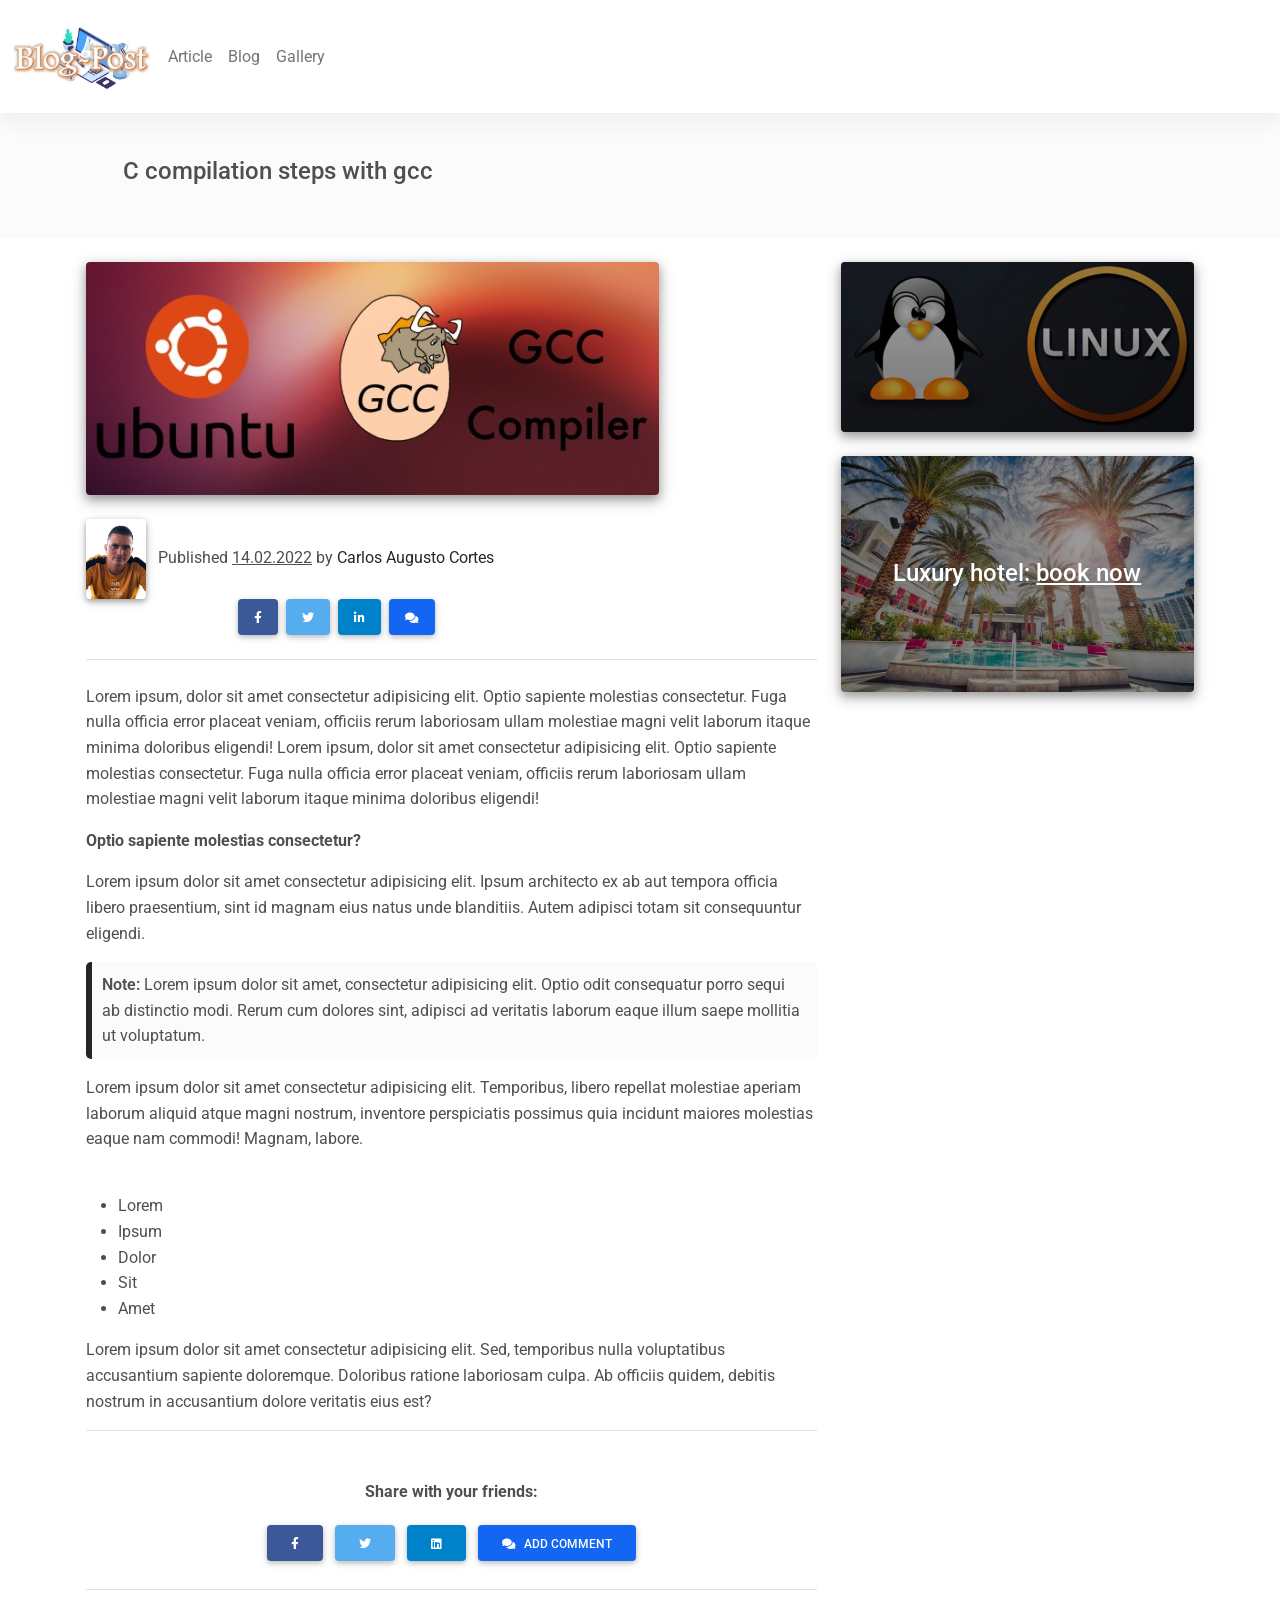
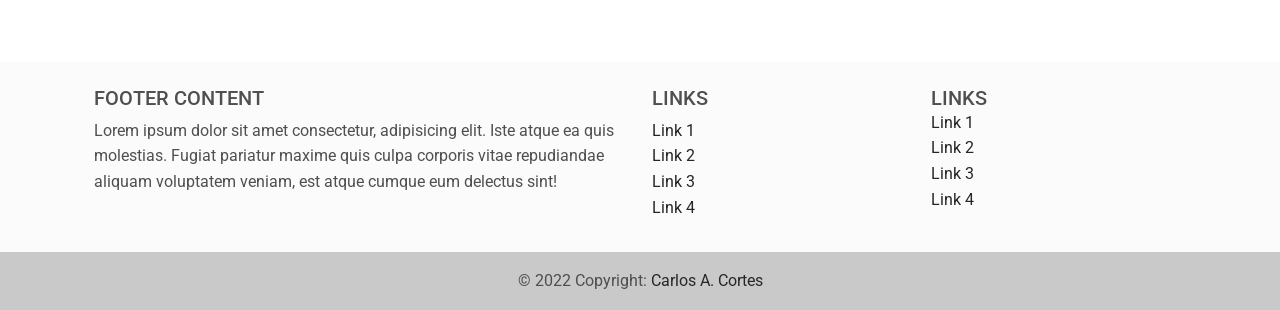
==== blog_gcc_compiler.html @ 5aae72ee "file Actualiced" ====
<!DOCTYPE html>
<html lang="en">

<head>
    <meta charset="UTF-8" />
    <meta name="viewport" content="width=device-width, initial-scale=1, shrink-to-fit=no" />
    <meta http-equiv="x-ua-compatible" content="ie=edge" />
    <title>Blog-Post</title>
    <!-- MDB icon -->
    <link rel="icon" href="img/mdb-favicon.ico" type="image/x-icon" />
    <!-- Font Awesome -->
    <link rel="stylesheet" href="https://use.fontawesome.com/releases/v5.11.2/css/all.css" />
    <!-- Google Fonts Roboto -->
    <link rel="stylesheet" href="https://fonts.googleapis.com/css2?family=Roboto:wght@300;400;500;700&display=swap" />
    <!-- MDB -->
    <link rel="stylesheet" href="css/mdb.min.css" />
    <link rel="stylesheet" href="css/local.css">
    <!-- Custom styles -->
    <style></style>
</head>

<body>
    <header>
        <!-- Navbar -->
        <nav class="navbar navbar-expand-lg navbar-light bg-white fixed-top">
            <img class="iconpost" src="img/iconblog.jpg" height="16" alt="logoblog" loading="lazy">
            <div class="container cont-local">
                <button class="navbar-toggler" type="button" data-toggle="collapse" data-target="#navbarExample01"
                    aria-controls="navbarExample01" aria-expanded="false" aria-label="Toggle navigation">
                    <span class="navbar-toggler-icon"></span>
                </button>
                <div class="collapse navbar-collapse" id="navbarExample01">
                    <ul class="navbar-nav mr-auto mb-2 mb-lg-0">
                        <li class="nav-item active">
                            <a class="nav-link" href="index.html">Article</a>
                        </li>
                        <li class="nav-item">
                            <a class="nav-link" href="post.html">Blog</a>
                        </li>
                        <li class="nav-item">
                            <a class="nav-link" href="#">Gallery</a>
                        </li>
                    </ul>
                </div>
            </div>
        </nav>
        <!-- Navbar -->

        <!-- Jumbotron -->
        <div class="p-5 bg-light" style="margin-top: 80px;">
            <h1 class="my-1 h4 localh1">C compilation steps with gcc</h1>
        </div>
        <!-- Jumbotron -->
    </header>

    <!-- Main layout -->
    <main class="my-4">
        <div class="container">
            <div class="row">
                <div class="col-lg-8 mb-4">
                    <!-- Post Data -->
                    <section id="post" class="border-bottom mb-4">
                        <img src="img/i1.jpg" alt="Feature image" class="img-fluid shadow-2-strong rounded mb-4" />
                        <div class="row align-items-center mb-4">
                            <div class="col-md-7 text-center text-lg-left mb-3 m-lg-0">
                                <img src="img/foto_Cortes.jpg" alt="Avatar" class="rounded shadow-1-strong mr-2" height="80" />
                                <span>Published <u>14.02.2022</u> by</span>
                                <a href="#" class="text-dark">Carlos Augusto Cortes</a>
                            </div>
                            <div class="col-md-6 text-center text-lg-right">
                                
                                <!-- Facebook -->
                                <a class="btn btn-primary px-3 mr-1" style="background-color: #3b5998;" href="#!"
                                    role="button"><i class="fab fa-facebook-f"></i></a>

                                <!-- Twitter -->
                                <a class="btn btn-primary px-3 mr-1" style="background-color: #55acee;" href="#!"
                                    role="button"><i class="fab fa-twitter"></i></a>

                                <!-- Linkedin -->
                                <a class="btn btn-primary px-3 mr-1" style="background-color: #0082ca;" href="#!"
                                    role="button"><i class="fab fa-linkedin-in"></i></a>

                                <!-- Comments -->
                                <a type="button" class="btn btn-primary px-3 mr-1">
                                    <i class="fas fa-comments"></i>
                                </a>
                            </div>
                        </div>
                    </section>
                    <!-- Post Data -->
                    <!-- Post Content -->
                    <section id="content" class="border-bottom mb-4">
                        <p>
                            Lorem ipsum, dolor sit amet consectetur adipisicing elit. Optio
                            sapiente molestias consectetur. Fuga nulla officia error placeat
                            veniam, officiis rerum laboriosam ullam molestiae magni velit
                            laborum itaque minima doloribus eligendi! Lorem ipsum, dolor sit
                            amet consectetur adipisicing elit. Optio sapiente molestias
                            consectetur. Fuga nulla officia error placeat veniam, officiis
                            rerum laboriosam ullam molestiae magni velit laborum itaque
                            minima doloribus eligendi!
                        </p>

                        <p><strong>Optio sapiente molestias consectetur?</strong></p>

                        <p>
                            Lorem ipsum dolor sit amet consectetur adipisicing elit. Ipsum
                            architecto ex ab aut tempora officia libero praesentium, sint id
                            magnam eius natus unde blanditiis. Autem adipisci totam sit
                            consequuntur eligendi.
                        </p>

                        <p class="note note-light">
                            <strong>Note:</strong> Lorem ipsum dolor sit amet, consectetur
                            adipisicing elit. Optio odit consequatur porro sequi ab
                            distinctio modi. Rerum cum dolores sint, adipisci ad veritatis
                            laborum eaque illum saepe mollitia ut voluptatum.
                        </p>

                        <p>
                            Lorem ipsum dolor sit amet consectetur adipisicing elit.
                            Temporibus, libero repellat molestiae aperiam laborum aliquid
                            atque magni nostrum, inventore perspiciatis possimus quia
                            incidunt maiores molestias eaque nam commodi! Magnam, labore.
                        </p>

                        <img src="https://mdbootstrap.com/img/new/slides/041.jpg"
                            class="img-fluid shadow-1-strong rounded mb-4" alt="" />

                        <ul>
                            <li>Lorem</li>
                            <li>Ipsum</li>
                            <li>Dolor</li>
                            <li>Sit</li>
                            <li>Amet</li>
                        </ul>

                        <p>
                            Lorem ipsum dolor sit amet consectetur adipisicing elit. Sed,
                            temporibus nulla voluptatibus accusantium sapiente doloremque.
                            Doloribus ratione laboriosam culpa. Ab officiis quidem, debitis
                            nostrum in accusantium dolore veritatis eius est?
                        </p>
                    </section>
                    <!-- Post Content -->
                    <!-- Social Share  -->
                    <section id="social" class="border-bottom mb-4 py-4 mb-4 text-center">
                        <p><strong>Share with your friends:</strong></p>

                        <button type="button" class="btn btn-primary m-1" style="background-color: #3b5998;">
                            <i class="fab fa-facebook-f"></i>
                        </button>
                        <button type="button" class="btn btn-primary m-1" style="background-color: #55acee;">
                            <i class="fab fa-twitter"></i>
                        </button>
                        <button type="button" class="btn btn-primary m-1" style="background-color: #0082ca;">
                            <i class="fab fa-linkedin"></i>
                        </button>
                        <button type="button" class="btn btn-primary m-1">
                            <i class="fas fa-comments mr-2"></i>Add comment
                        </button>
                    </section>
                    <!-- Social Share  -->
                    <!-- Author Box  -->
                    <!--seccion para editar
                    <section id="author" class="border-bottom mb-4 pb-4">
                        <div class="row">
                            <div class="col-md-3">
                                <img src="img/a.jpg" alt="Author avatar" class="img-fluid shadow-1-strong rounded" />
                            </div>
                            <div class="col-md-9">
                                <p class="my-2"><strong>Anna Maria Doe</strong></p>
                                <a href="" class="text-dark"><i class="fab fa-facebook-f mr-1"></i></a>
                                <a href="" class="text-dark"><i class="fab fa-twitter mr-1"></i></a>
                                <a href="" class="text-dark"><i class="fab fa-linkedin mr-1"></i></a>
                                <p class="mt-2">
                                    Lorem ipsum dolor sit amet consectetur adipisicing elit.
                                    Nemo nesciunt neque ad fugit voluptatum consequatur beatae
                                    repellat dolorum consequuntur id temporibus, rem
                                    voluptatibus sunt quam. Ipsam illo saepe dignissimos
                                    aliquid!
                                </p>
                            </div>
                        </div>
                    </section>
                    <!-- Author Box  -->
                    <!-- Comments  
                    <section id="comments" class="border-bottom mb-4">
                        <p class="text-center"><strong>Comments: 3</strong></p>
                        <div class="row mb-4">
                            <div class="col-2">
                                <img src="img/c1.jpg" alt="Author avatar" class="img-fluid shadow-1-strong rounded" />
                            </div>
                            <div class="col-10">
                                <p class="mb-2"><strong>Marta Dolores</strong></p>
                                <p>
                                    Lorem ipsum dolor, sit amet consectetur adipisicing elit.
                                    Tenetur enim harum consequuntur ea cupiditate quos quibusdam
                                    voluptas. Dolorum possimus aut eos sed, enim odit repellat
                                    ab illo amet nulla dicta?
                                </p>
                            </div>
                        </div>
                        <!-- Comment 
                        <div class="row mb-4">
                            <div class="col-2">
                                <img src="https://mdbootstrap.com/img/Photos/Avatars/img%20(25).jpg"
                                    class="img-fluid shadow-1-strong rounded" alt="" />
                            </div>

                            <div class="col-10">
                                <p class="mb-2"><strong>Valeria Groove</strong></p>
                                <p>
                                    Lorem ipsum dolor sit amet consectetur adipisicing elit.
                                    Distinctio est ab iure inventore dolorum consectetur?
                                    Molestiae aperiam atque quasi consequatur aut? Repellendus
                                    alias dolor ad nam, soluta distinctio quis accusantium!
                                </p>
                            </div>
                        </div>

                        <!-- Comment -
                        <div class="row mb-4">
                            <div class="col-2">
                                <img src="https://mdbootstrap.com/img/Photos/Avatars/img%20(26).jpg"
                                    class="img-fluid shadow-1-strong rounded" alt="" />
                            </div>

                            <div class="col-10">
                                <p class="mb-2"><strong>Antonia Velez</strong></p>
                                <p>
                                    Lorem ipsum dolor sit amet consectetur adipisicing elit.
                                    Distinctio est ab iure inventore dolorum consectetur?
                                    Molestiae aperiam atque quasi consequatur aut? Repellendus
                                    alias dolor ad nam, soluta distinctio quis accusantium!
                                </p>
                            </div>
                        </div>
                    </section>
                      -->
                    <!-- Reply 
                    <section id="reply">
                        <p class="text-center"><strong>Leave a reply</strong></p>

                        <form>
                            <!-- Name input 
                            <div class="form-outline mb-4">
                                <input type="text" id="form4Example1" class="form-control" />
                                <label class="form-label" for="form4Example1">Name</label>
                            </div>

                            <!-- Email input 
                            <div class="form-outline mb-4">
                                <input type="email" id="form4Example2" class="form-control" />
                                <label class="form-label" for="form4Example2">Email address</label>
                            </div>

                            <!-- Message input 
                            <div class="form-outline mb-4">
                                <textarea class="form-control" id="form4Example3" rows="4"></textarea>
                                <label class="form-label" for="form4Example3">Message</label>
                            </div>

                            <!-- Checkbox 
                            <div class="form-check d-flex justify-content-center mb-4">
                                <input class="form-check-input mr-2" type="checkbox" value="" id="form4Example4"
                                    checked />
                                <label class="form-check-label" for="form4Example4">
                                    Send me a copy of this comment
                                </label>
                            </div>

                            <!-- Submit button 
                            <button type="submit" class="btn btn-primary btn-block mb-4">
                                Send
                            </button>
                        </form>
                    </section>
                    <!-- Reply -->
                </div>
                <div class="col-lg-4 mb-3">
                    <!-- Sidebar -->
                    <section id="sidebar" class="sticky-top" style="top: 80px;">
                        <div class="bg-image ripple mb-4 rounded shadow-2-strong" data-ripple-color="light">
                            <img src="img/linux-img.jpg" class="w-100" />
                            <a href="#!">
                                <div class="mask" style="background-color: rgba(0, 0, 0, 0.4);">
                                    <div class="d-flex justify-content-center align-items-center h-100">
                                        <h4 class="text-white mb-0">
                                            
                                        </h4>
                                    </div>
                                </div>
                                <div class="hover-overlay">
                                    <div class="mask" style="background-color: rgba(251, 251, 251, 0.2);"></div>
                                </div>
                            </a>
                        </div>
                        <div class="bg-image ripple rounded shadow-2-strong" data-ripple-color="light">
                            <img src="img/a3.jpg" class="w-100" />
                            <a href="#!">
                                <div class="mask" style="background-color: rgba(0, 0, 0, 0.4);">
                                    <div class="d-flex justify-content-center align-items-center h-100">
                                        <h4 class="text-white mb-0">
                                            Luxury hotel: <u>book now</u>
                                        </h4>
                                    </div>
                                </div>
                                <div class="hover-overlay">
                                    <div class="mask" style="background-color: rgba(251, 251, 251, 0.2);"></div>
                                </div>
                            </a>
                        </div>
                    </section>
                    <!-- Sidebar -->
                </div>
            </div>
        </div>
    </main>
    <!-- Main layout -->
    <footer class="bg-light text-center text-lg-left">
        <!-- Grid container -->
        <div class="container p-4">
            <!--Grid row-->
            <div class="row">
                <!--Grid column-->
                <div class="col-lg-6 col-md-12 mb-4 mb-md-0">
                    <h5 class="text-uppercase">Footer Content</h5>

                    <p>
                        Lorem ipsum dolor sit amet consectetur, adipisicing elit. Iste
                        atque ea quis molestias. Fugiat pariatur maxime quis culpa
                        corporis vitae repudiandae aliquam voluptatem veniam, est atque
                        cumque eum delectus sint!
                    </p>
                </div>
                <!--Grid column-->

                <!--Grid column-->
                <div class="col-lg-3 col-md-6 mb-4 mb-md-0">
                    <h5 class="text-uppercase">Links</h5>

                    <ul class="list-unstyled mb-0">
                        <li>
                            <a href="#!" class="text-dark">Link 1</a>
                        </li>
                        <li>
                            <a href="#!" class="text-dark">Link 2</a>
                        </li>
                        <li>
                            <a href="#!" class="text-dark">Link 3</a>
                        </li>
                        <li>
                            <a href="#!" class="text-dark">Link 4</a>
                        </li>
                    </ul>
                </div>
                <!--Grid column-->

                <!--Grid column-->
                <div class="col-lg-3 col-md-6 mb-4 mb-md-0">
                    <h5 class="text-uppercase mb-0">Links</h5>

                    <ul class="list-unstyled">
                        <li>
                            <a href="#!" class="text-dark">Link 1</a>
                        </li>
                        <li>
                            <a href="#!" class="text-dark">Link 2</a>
                        </li>
                        <li>
                            <a href="#!" class="text-dark">Link 3</a>
                        </li>
                        <li>
                            <a href="#!" class="text-dark">Link 4</a>
                        </li>
                    </ul>
                </div>
                <!--Grid column-->
            </div>
            <!--Grid row-->
        </div>
        <!-- Grid container -->

        <!-- Copyright -->
        <div class="text-center p-3" style="background-color: rgba(0, 0, 0, 0.2);">
            © 2022 Copyright:
            <a class="text-dark" href="https://github.com/carlos112717">Carlos A. Cortes</a>
        </div>
        <!-- Copyright -->
    </footer>
</body>

<!-- MDB -->
<script type="text/javascript" src="js/mdb.min.js"></script>
<!-- Custom scripts -->
<script type="text/javascript"></script>

</html>
---- css/local.css ----
.iconpost{
    width: 140px;
    height: auto;
    margin-left: 10px;
}

.cont-local{
    padding: 10px;
    align-items: center;
    text-align: center;
}

.localh1{
    margin-left: 75px;
    padding-top: 25px;
}

.efectext1{
    font-weight: bold;
  font-family: monospace;
  text-shadow: 
    0 0 0 rgb(196, 6, 6), 
    0 0 0 rgb(226, 238, 62), 
    0 0 0 rgb(124, 199, 89);
  font-size: 30px;
  animation:c2 2s infinite cubic-bezier(0.9,-3000,0.9,5000);
}


@keyframes c2{
  45%,100% {
  text-shadow: 
     0.03px -0.01px 0.01px rgb(218, 8, 8), 
     0.02px  0.02px 0     rgb(0 255 0), 
    -0.02px  0.02px 0     rgb(0 0 255);
  }
}

/* css of blog compiler con gcc */
.img-user{
    max-width: 8%;
    border-radius: 50%;
    margin-left: 20px;
    box-shadow: 0px 0px 10px 1px #a19f9f;
}

.img-user:hover{
    box-shadow: 0px 0px 10px 1px #834242;
    transform: scale(1.1);
}
.navbar-brand{
    font-size: 30px;
    font-weight: bold;
    padding: 60px;
}

.header-nav{
    margin-top: -20px;
    margin-left: 20px;
    color: rgb(10, 10, 10);
    font-size: 30px;
}
.page-blog{
    margin-top: 50px;
    padding: 20px;
    text-align: center;
}

/* Style page about*/
.about{
    background-color: #f8f4f4;
    color: rgb(8, 8, 8);
    padding: 20px;
    margin-top: 20px;
    box-shadow: 0px 0px 10px 1px #bbb0b0;
}

/*imagenes*/
.img-responsive {
    max-width: 100%;
    height: auto;
    border-radius: 20px;
}

.img-linkedin{
    width: 40px;
    height: 40px;

}

.img-github{
    width: 40px;
    height: 40px;
}

.img-mail2{
    width: 40px;
    height: 40px;
}

/* Style social bar */

.social-bar {
    position: fixed;
    right: 0;
    top: 55%;
    font-size: 1.5rem;
    display: flex;
    flex-direction: column;
    align-items: flex-end;
    z-index: 100;
}

.icon {
    color: white;
    text-decoration: none;
    padding: .7rem;
    transition: all .5s;

}

.icon-linkedin {
    background-color: #0077B5;
}

.icon-github {
    background-color: rgb(189, 185, 185);
}


.icon-mail2 {
    background-color: #0f46be;
}

.icon:first-child {
    border-radius: 1rem 0 0 0;
}

.icon:last-child {
    border-radius: 0 0 0 1rem;
}

.icon:hover {
    transform: scale(1.1);
    padding-right: 3rem;
    border-radius: 1rem 0 0 1rem;
    box-shadow: 0 0 .5rem rgba(0, 0, 0, 0.42);
}
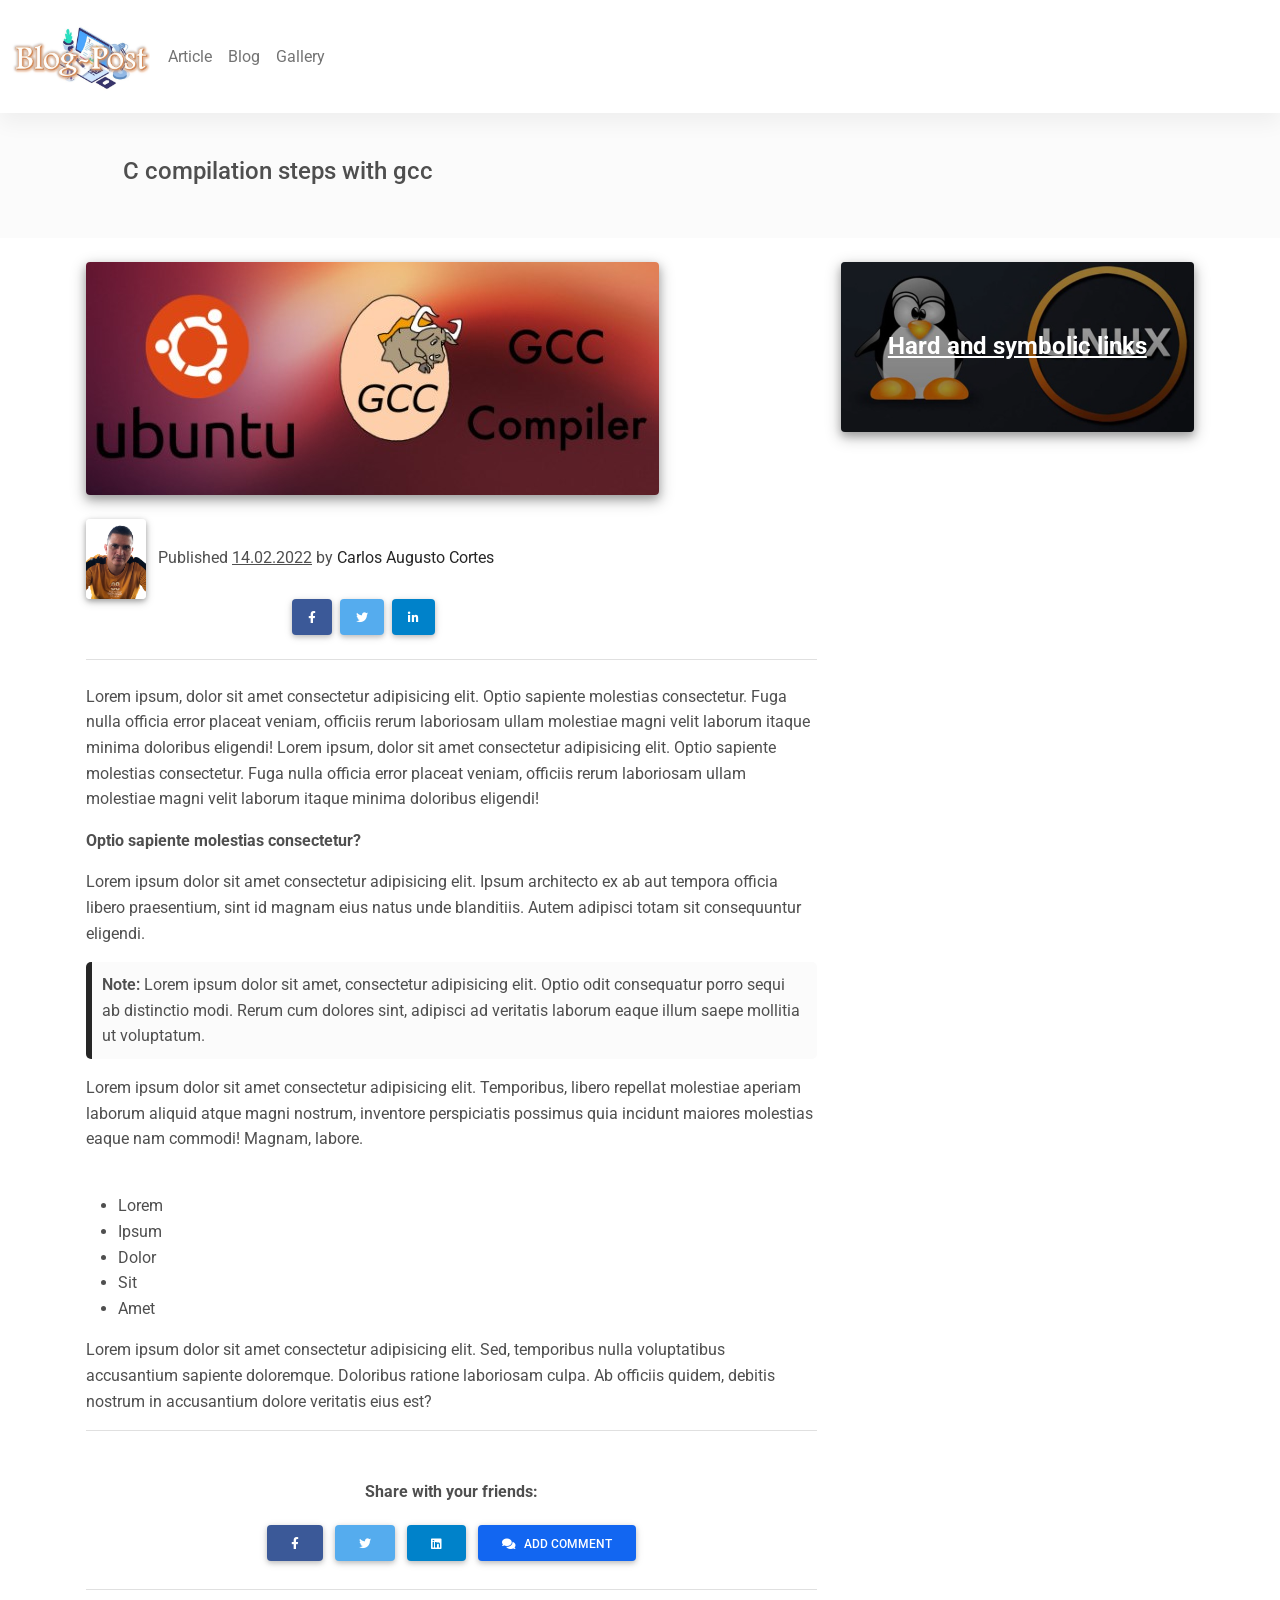
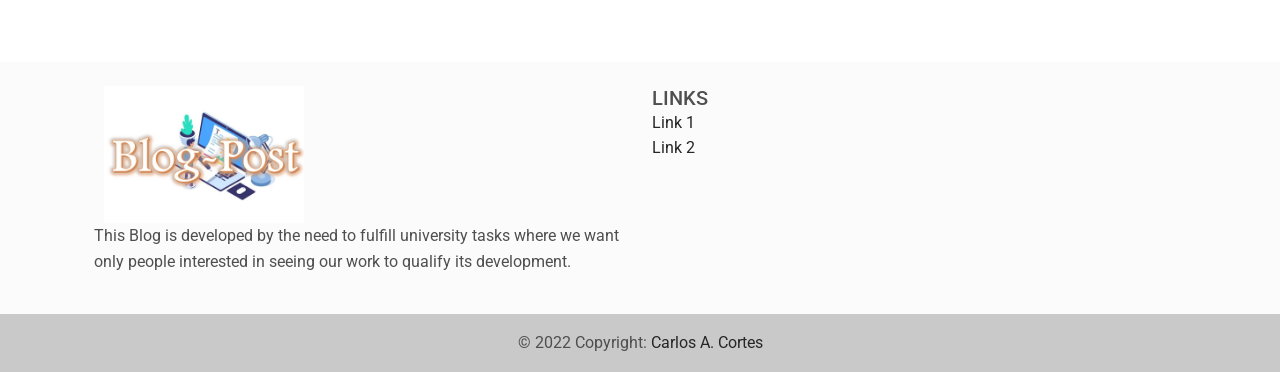
==== commit 9394d5e9: "Actualiced links" ====
--- a/blog_gcc_compiler.html
+++ b/blog_gcc_compiler.html
@@ -70,21 +70,21 @@
                             <div class="col-md-6 text-center text-lg-right">
                                 
                                 <!-- Facebook -->
-                                <a class="btn btn-primary px-3 mr-1" style="background-color: #3b5998;" href="#!"
+                                <a class="btn btn-primary px-3 mr-1" style="background-color: #3b5998;"
+                                    href="https://www.facebook.com/CarlitosKASCHSC/"
                                     role="button"><i class="fab fa-facebook-f"></i></a>
 
                                 <!-- Twitter -->
-                                <a class="btn btn-primary px-3 mr-1" style="background-color: #55acee;" href="#!"
+                                <a class="btn btn-primary px-3 mr-1" style="background-color: #55acee;"
+                                    href="https://twitter.com/home"
                                     role="button"><i class="fab fa-twitter"></i></a>
 
                                 <!-- Linkedin -->
-                                <a class="btn btn-primary px-3 mr-1" style="background-color: #0082ca;" href="#!"
+                                <a class="btn btn-primary px-3 mr-1" style="background-color: #0082ca;"
+                                    href="https://www.linkedin.com/feed/?trk=seo-authwall-base_google-one-tap-submit"
                                     role="button"><i class="fab fa-linkedin-in"></i></a>
 
-                                <!-- Comments -->
-                                <a type="button" class="btn btn-primary px-3 mr-1">
-                                    <i class="fas fa-comments"></i>
-                                </a>
+                                
                             </div>
                         </div>
                     </section>
@@ -284,11 +284,11 @@
                     <section id="sidebar" class="sticky-top" style="top: 80px;">
                         <div class="bg-image ripple mb-4 rounded shadow-2-strong" data-ripple-color="light">
                             <img src="img/linux-img.jpg" class="w-100" />
-                            <a href="#!">
+                            <a href="post.html">
                                 <div class="mask" style="background-color: rgba(0, 0, 0, 0.4);">
                                     <div class="d-flex justify-content-center align-items-center h-100">
                                         <h4 class="text-white mb-0">
-                                            
+                                            <strong><u>Hard and symbolic links</u></strong>
                                         </h4>
                                     </div>
                                 </div>
@@ -297,21 +297,7 @@
                                 </div>
                             </a>
                         </div>
-                        <div class="bg-image ripple rounded shadow-2-strong" data-ripple-color="light">
-                            <img src="img/a3.jpg" class="w-100" />
-                            <a href="#!">
-                                <div class="mask" style="background-color: rgba(0, 0, 0, 0.4);">
-                                    <div class="d-flex justify-content-center align-items-center h-100">
-                                        <h4 class="text-white mb-0">
-                                            Luxury hotel: <u>book now</u>
-                                        </h4>
-                                    </div>
-                                </div>
-                                <div class="hover-overlay">
-                                    <div class="mask" style="background-color: rgba(251, 251, 251, 0.2);"></div>
-                                </div>
-                            </a>
-                        </div>
+                        <!-- Aqui se puede ingresar otro item en el sidebar  -->
                     </section>
                     <!-- Sidebar -->
                 </div>
@@ -326,37 +312,14 @@
             <div class="row">
                 <!--Grid column-->
                 <div class="col-lg-6 col-md-12 mb-4 mb-md-0">
-                    <h5 class="text-uppercase">Footer Content</h5>
-
+                    <img class="iconpost" style="width: 200px" src="img/iconblog.jpg" height="16" alt="logoblog"
+                        loading="lazy">
                     <p>
-                        Lorem ipsum dolor sit amet consectetur, adipisicing elit. Iste
-                        atque ea quis molestias. Fugiat pariatur maxime quis culpa
-                        corporis vitae repudiandae aliquam voluptatem veniam, est atque
-                        cumque eum delectus sint!
+                        This Blog is developed by the need to fulfill university tasks where we want only people
+                        interested in
+                        seeing our work to qualify its development.
                     </p>
                 </div>
-                <!--Grid column-->
-
-                <!--Grid column-->
-                <div class="col-lg-3 col-md-6 mb-4 mb-md-0">
-                    <h5 class="text-uppercase">Links</h5>
-
-                    <ul class="list-unstyled mb-0">
-                        <li>
-                            <a href="#!" class="text-dark">Link 1</a>
-                        </li>
-                        <li>
-                            <a href="#!" class="text-dark">Link 2</a>
-                        </li>
-                        <li>
-                            <a href="#!" class="text-dark">Link 3</a>
-                        </li>
-                        <li>
-                            <a href="#!" class="text-dark">Link 4</a>
-                        </li>
-                    </ul>
-                </div>
-                <!--Grid column-->
 
                 <!--Grid column-->
                 <div class="col-lg-3 col-md-6 mb-4 mb-md-0">
@@ -368,12 +331,6 @@
                         </li>
                         <li>
                             <a href="#!" class="text-dark">Link 2</a>
-                        </li>
-                        <li>
-                            <a href="#!" class="text-dark">Link 3</a>
-                        </li>
-                        <li>
-                            <a href="#!" class="text-dark">Link 4</a>
                         </li>
                     </ul>
                 </div>
